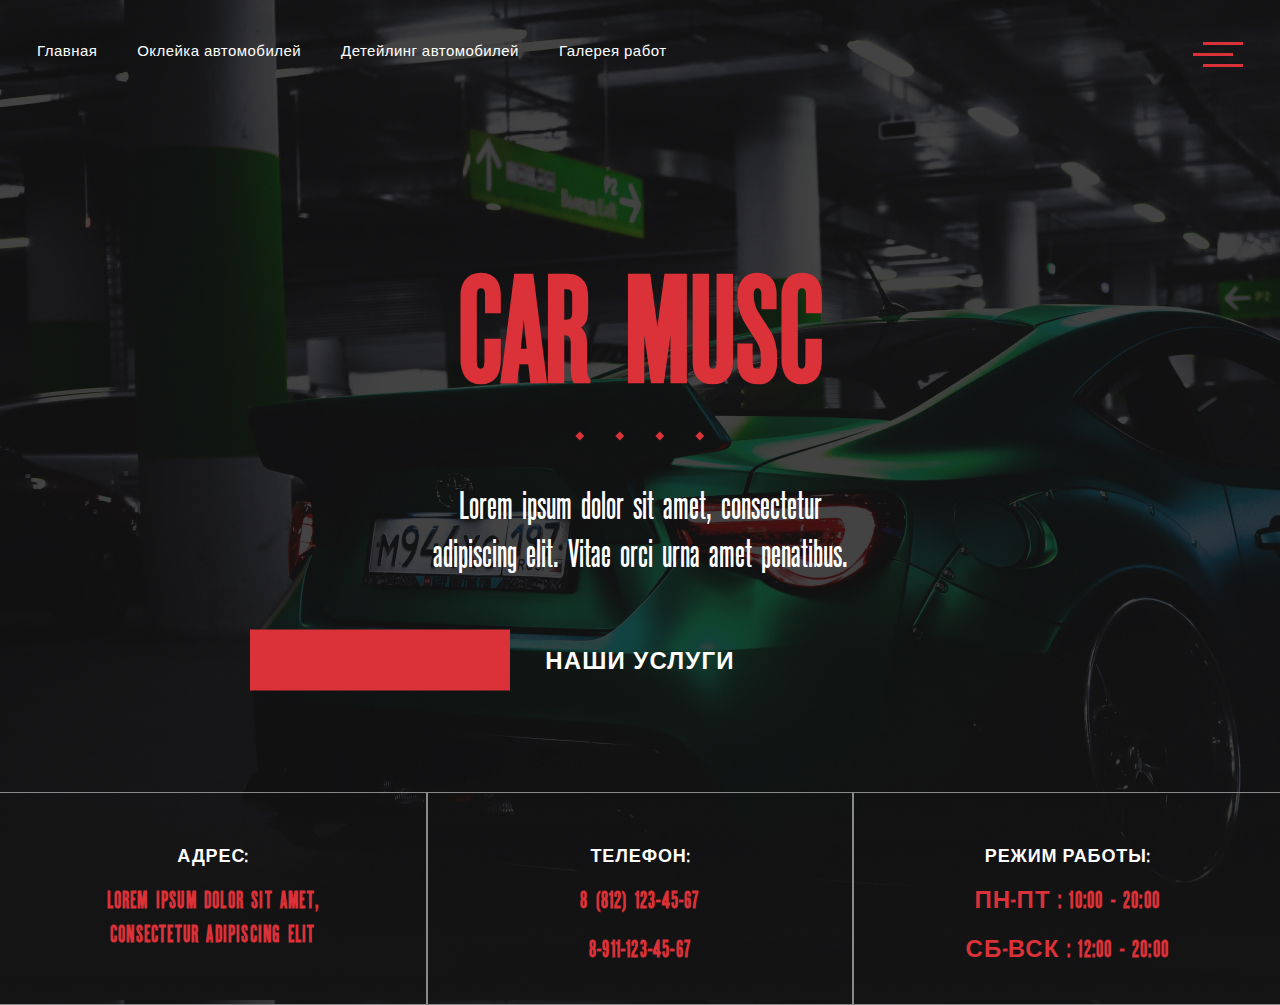
==== index.html @ 3a0b4f1d "Проблемма с кнопкой" ====
<!DOCTYPE html>
<html lang="ru">
<head>
    <meta charset="UTF-8">
    <meta http-equiv="X-UA-Compatible" content="IE=edge">
    <meta name="viewport" content="width=device-width, initial-scale=1.0">
    <title>Document</title>
    <link rel="stylesheet" href="https://cdnjs.cloudflare.com/ajax/libs/modern-normalize/1.0.0/modern-normalize.min.css" />
    <link rel="stylesheet" href="./css/styles.css">
</head>
<body>
    <header class="header">
        <div class="container header-container">
            <nav>
                <ul class="nav-list">
            
                    <li>
                        <a href="" class="link-nav">Главная</a>
            
                    </li>
            
                    <li>
                        <a href="" class="link-nav">Оклейка автомобилей</a>
                    </li>
            
                    <li>
                        <a href="" class="link-nav">Детейлинг автомобилей</a>
                    </li>
            
                    <li>
                        <a href="" class="link-nav">Галерея работ</a>
                    </li>
            
                </ul>
            
            </nav>
            
            <a href="" class="link-logo">
                <svg width="50" height="25" class="logo-svg">
                    <use href="./images/icons.svg#icon-logo">

                    </use>
                </svg>
            </a>
        </div>


        
    </header>

    <main>
        <section class="hero">
           <div class="container">
            <h1 class="title-hero">CAR MUSC</h1>
            <div class="romb-svg">
                <svg width="10" height="10">
                    <use href="./images/icons.svg#icon-romb-hero">
            
                    </use>
                </svg>
                <svg width="10" height="10">
                    <use href="./images/icons.svg#icon-romb-hero">
            
                    </use>
                </svg>
                <svg width="10" height="10">
                    <use href="./images/icons.svg#icon-romb-hero">
            
                    </use>
                </svg>
                <svg width="10" height="10">
                    <use href="./images/icons.svg#icon-romb-hero">
            
                    </use>
                </svg>
            </div>
            <p class="text-hero">Lorem ipsum dolor sit amet, consectetur adipiscing elit. Vitae orci urna amet penatibus.</p>
            
           <div class="container-hover-btn-hero">
            <div class="button-container"></div>
                <button class="button-hero button">Наши услуги</button>
            
           </div>
                
            
                
              
            
            
           </div>
        <address class="address">
            <ul class="list-address">
                <li class="item-address">
                    <h2 class="title-address">адрес:</h2>
                    <p class="text-address">Lorem ipsum dolor sit amet, <br> consectetur adipiscing elit</p>
                </li>
        
        
        
                <li class="item-address">
                    <h2 class="title-address">телефон:</h2>
                    <p class="text-address">8 (812) 123-45-67</p>
                    <p class="text-address">8-911-123-45-67</p>
                </li>
        
                <li class="item-address">
                    <h2 class="title-address">Режим работы:</h2>
                    <p class="text-address">пн-пт : 10:00 - 20:00</p>
                    <p class="text-address">сб-вск : 12:00 - 20:00</p>
                </li>
        
            </ul>
        
        
        
        </address>
        </section>
    </main>
</body>
</html>
---- css/styles.css ----
:root {
  --red-color: #db3138;
  --white-color: #fff;
}

@font-face {
  font-family: "reformagroteskmediumc";
  src: url("../reformagroteskmediumc-webfont.woff") format("woff"),
    url("../reformagroteskmediumc-webfont.woff2") format("woff2");
}

html {
  box-sizing: border-box;
}

*,
*::before,
*::after {
  box-sizing: inherit;
}

h1,
h2,
h3,
h4,
h5,
h6,
p {
  margin: 0;
}

ul,
ol {
  list-style: none;
  margin-top: 0;
  margin-bottom: 0;

  padding-left: 0;
}

img {
  display: block;
}

.list {
  list-style: none;
}

.link {
  text-decoration: none;
}

body {
  max-width: 1920px;
  font-family: "ReformaGroteskMediumC", sans-serif;
  color: var(--white-color);
}

address {
  font-style: normal;
}

/* ---------------------CONTAINER---------------- */

.container {
  max-width: 1236px;

  padding: 0 15px;
  margin: 0 auto;
}

/*----------------------- HEADER--------------------- */

.header {
  position: absolute;
  top: 42px;
  width: 100%;
}

.header-container {
  display: flex;
}

.nav-list {
  display: flex;
  gap: 40px;
}

.link-nav {
  display: block;
  text-decoration: none;
  font-family: "ReformaGroteskMediumC", sans-serif;
  font-weight: 500;
  font-size: 15px;
  line-height: 1.2;
  letter-spacing: 0.03em;

  color: var(--white-color);

  transition: color 250ms linear;
}

.link-nav:hover,
.link-nav:focus {
  color: var(--red-color);
}

.link-logo {
  color: var(--red-color);
  margin-left: auto;

  transition: color 250ms linear;
}

.link-logo:hover,
.link-logo:focus {
  color: var(--white-color);
}

.logo-svg {
  fill: currentColor;
}

/* -----------HERO---------------- */

.hero {
  max-width: 1920px;
  padding-top: 237px;
  background-image: url(../images/bg.jpg);
}

.title-hero {
  position: relative;
  bottom: 0;
  color: var(--red-color);
  text-align: center;
  font-weight: 700;
  font-size: 150px;
  line-height: 1.25;
}

.romb-svg {
  display: flex;
  justify-content: center;
  gap: 30px;
  margin-top: 6px;
}

.text-hero {
  font-weight: 500;
  width: 437px;
  font-size: 40px;
  line-height: 1.2;
  text-align: center;
  margin-left: auto;
  margin-right: auto;
  margin-top: 40px;
}

.buutton {
  position: relative;
  z-index: 3;
}

.button-hero {
  position: relative;
  display: block;
  color: var(--white-color);
  padding: 12px 35px;

  margin-top: 55px;
  margin-left: auto;
  margin-right: auto;
  border: none;

  cursor: pointer;
  font-weight: 600;
  font-size: 24px;
  line-height: 1.4;
  background-color: inherit;

  text-align: center;
  letter-spacing: 0.05em;
  text-transform: uppercase;
  z-index: 2;
}

.button-hero {
  position: relative;
  z-index: 1;
}

.button-hero::before {
  display: inline-block;
  position: absolute;
  opacity: 1;
  padding: 0;

  top: 50%;
  left: 50%;
  transform: translate(-150%, -50%);
  width: 260px;
  height: 61px;
  content: "";

  background-color: #db3138;

  transition: all 250ms linear;
}

.button-hero:hover::before {
  transform: translate(-50%, -50%);
}

.address {
  margin-top: 103px;
}

.list-address {
  display: flex;
}

.item-address {
  width: 640px;
  border: 1px solid #898989;
  padding-top: 50px;
  padding-bottom: 50px;
  max-height: 213px;
}

.item-address:first-child {
  border-left: none;
}
.item-address:last-child {
  border-right: none;
}

.title-address {
  text-align: center;
  font-weight: 600;
  font-size: 18px;
  line-height: 1.4;
  letter-spacing: 0.05em;
  text-transform: uppercase;
}

.text-address {
  text-align: center;
  margin-top: 15px;
  font-weight: 600;
  font-size: 24px;
  line-height: 1.4;

  letter-spacing: 0.05em;
  text-transform: uppercase;
  color: var(--red-color);
}
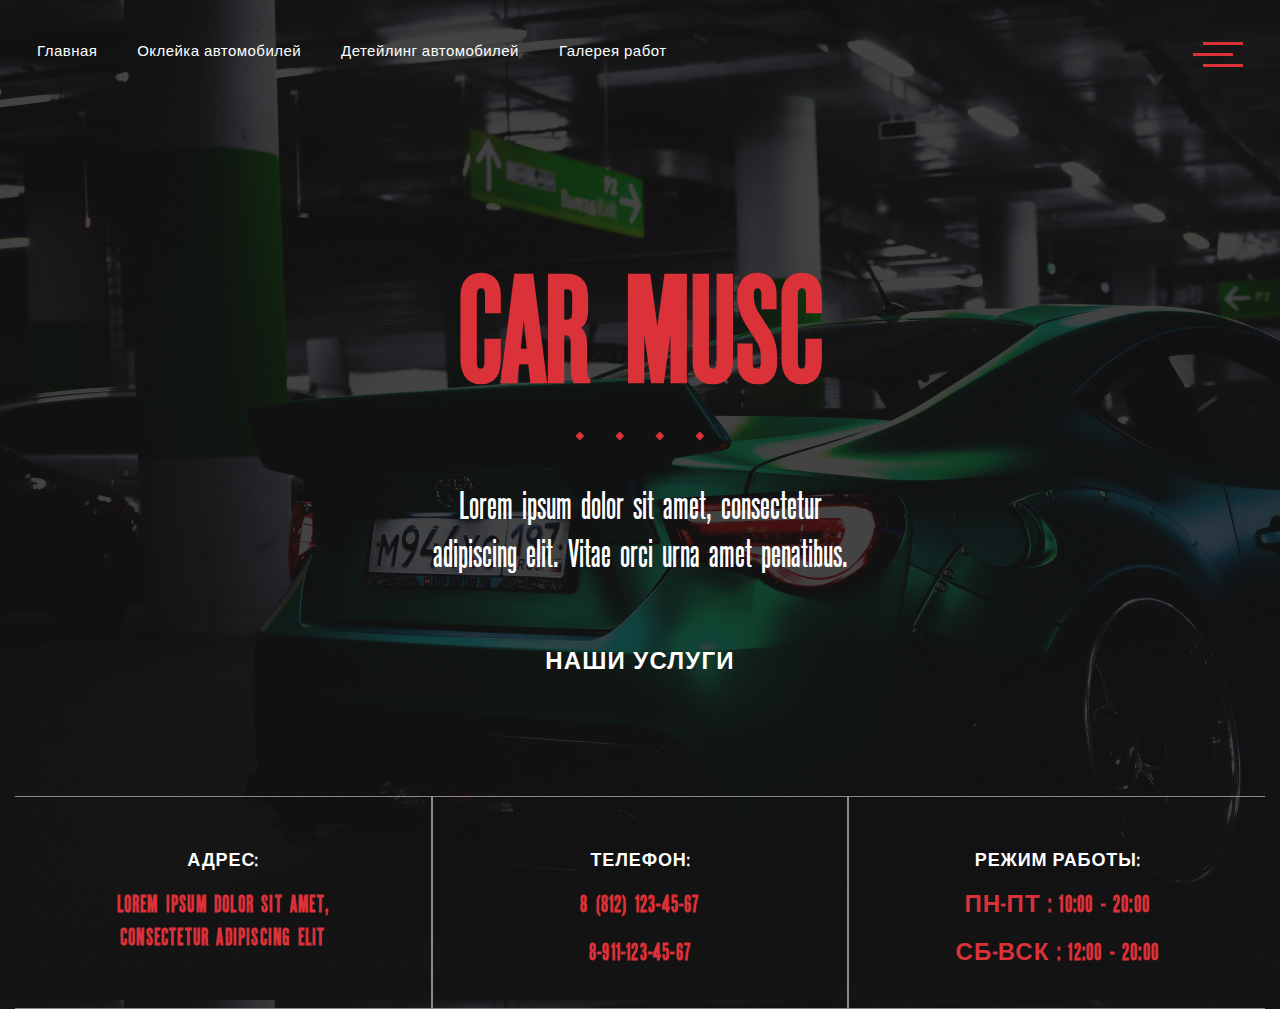
==== commit 9f90b468: "Хедер+Герой" ====
--- a/index.html
+++ b/index.html
@@ -49,7 +49,7 @@
     </header>
 
     <main>
-        <section class="hero">
+        <section class="hero container">
            <div class="container">
             <h1 class="title-hero">CAR MUSC</h1>
             <div class="romb-svg">
@@ -77,8 +77,12 @@
             <p class="text-hero">Lorem ipsum dolor sit amet, consectetur adipiscing elit. Vitae orci urna amet penatibus.</p>
             
            <div class="container-hover-btn-hero">
+
+            <button class="button-hero button">Наши услуги</button>
+            
             <div class="button-container"></div>
-                <button class="button-hero button">Наши услуги</button>
+
+            
             
            </div>
                 
--- a/css/styles.css
+++ b/css/styles.css
@@ -127,6 +127,7 @@
   max-width: 1920px;
   padding-top: 237px;
   background-image: url(../images/bg.jpg);
+  margin: 0 auto;
 }
 
 .title-hero {
@@ -187,18 +188,35 @@
 
 .button-hero {
   position: relative;
-  z-index: 1;
-}
-
-.button-hero::before {
+}
+
+.container-hover-btn-hero:hover .button-container {
+  transform: translate(-50%, -50%);
+  /* opacity: 1;
+  pointer-events: all;
+  visibility: visible; */
+}
+
+.container-hover-btn-hero {
+  position: relative;
+  width: 260px;
+  height: 61px;
+  margin-left: auto;
+  margin-right: auto;
+}
+
+.container-hover-btn-hero .button-container {
   display: inline-block;
   position: absolute;
-  opacity: 1;
-  padding: 0;
+
+  opacity: 0;
+  pointer-events: none;
+  visibility: hidden;
 
   top: 50%;
   left: 50%;
   transform: translate(-150%, -50%);
+
   width: 260px;
   height: 61px;
   content: "";
@@ -208,8 +226,11 @@
   transition: all 250ms linear;
 }
 
-.button-hero:hover::before {
+.button-hero:hover + .button-container {
   transform: translate(-50%, -50%);
+  opacity: 1;
+  pointer-events: all;
+  visibility: visible;
 }
 
 .address {
@@ -255,3 +276,13 @@
   text-transform: uppercase;
   color: var(--red-color);
 }
+
+/* @keyframes changeBgBtn {
+  0% {
+    background-color: inherit;
+  }
+
+  100% {
+    background-color: var(--red-color);
+  }
+} */
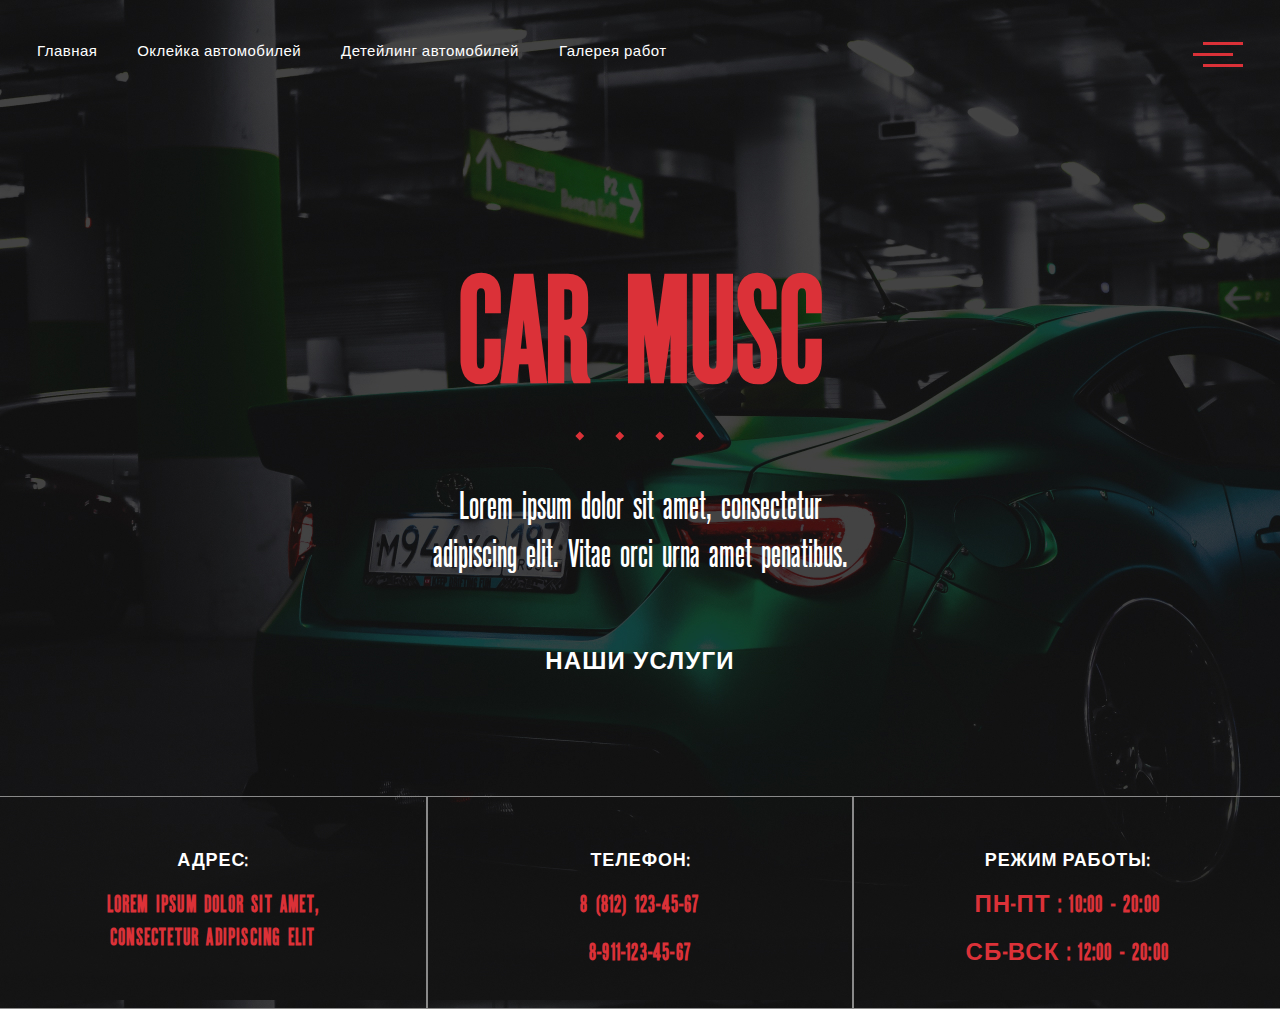
==== commit 62ee7d5e: "c" ====
--- a/index.html
+++ b/index.html
@@ -49,7 +49,7 @@
     </header>
 
     <main>
-        <section class="hero container">
+        <section class="hero">
            <div class="container">
             <h1 class="title-hero">CAR MUSC</h1>
             <div class="romb-svg">
@@ -79,7 +79,7 @@
            <div class="container-hover-btn-hero">
 
             <button class="button-hero button">Наши услуги</button>
-            
+
             <div class="button-container"></div>
 
             
--- a/css/styles.css
+++ b/css/styles.css
@@ -52,6 +52,7 @@
 
 body {
   max-width: 1920px;
+  padding: 0;
   font-family: "ReformaGroteskMediumC", sans-serif;
   color: var(--white-color);
 }
@@ -127,7 +128,6 @@
   max-width: 1920px;
   padding-top: 237px;
   background-image: url(../images/bg.jpg);
-  margin: 0 auto;
 }
 
 .title-hero {
@@ -169,7 +169,6 @@
   color: var(--white-color);
   padding: 12px 35px;
 
-  margin-top: 55px;
   margin-left: auto;
   margin-right: auto;
   border: none;
@@ -192,27 +191,22 @@
 
 .container-hover-btn-hero:hover .button-container {
   transform: translate(-50%, -50%);
-  /* opacity: 1;
-  pointer-events: all;
-  visibility: visible; */
 }
 
 .container-hover-btn-hero {
   position: relative;
+  overflow: hidden;
   width: 260px;
   height: 61px;
   margin-left: auto;
   margin-right: auto;
+  margin-top: 55px;
 }
 
 .container-hover-btn-hero .button-container {
   display: inline-block;
   position: absolute;
 
-  opacity: 0;
-  pointer-events: none;
-  visibility: hidden;
-
   top: 50%;
   left: 50%;
   transform: translate(-150%, -50%);
@@ -224,13 +218,6 @@
   background-color: #db3138;
 
   transition: all 250ms linear;
-}
-
-.button-hero:hover + .button-container {
-  transform: translate(-50%, -50%);
-  opacity: 1;
-  pointer-events: all;
-  visibility: visible;
 }
 
 .address {
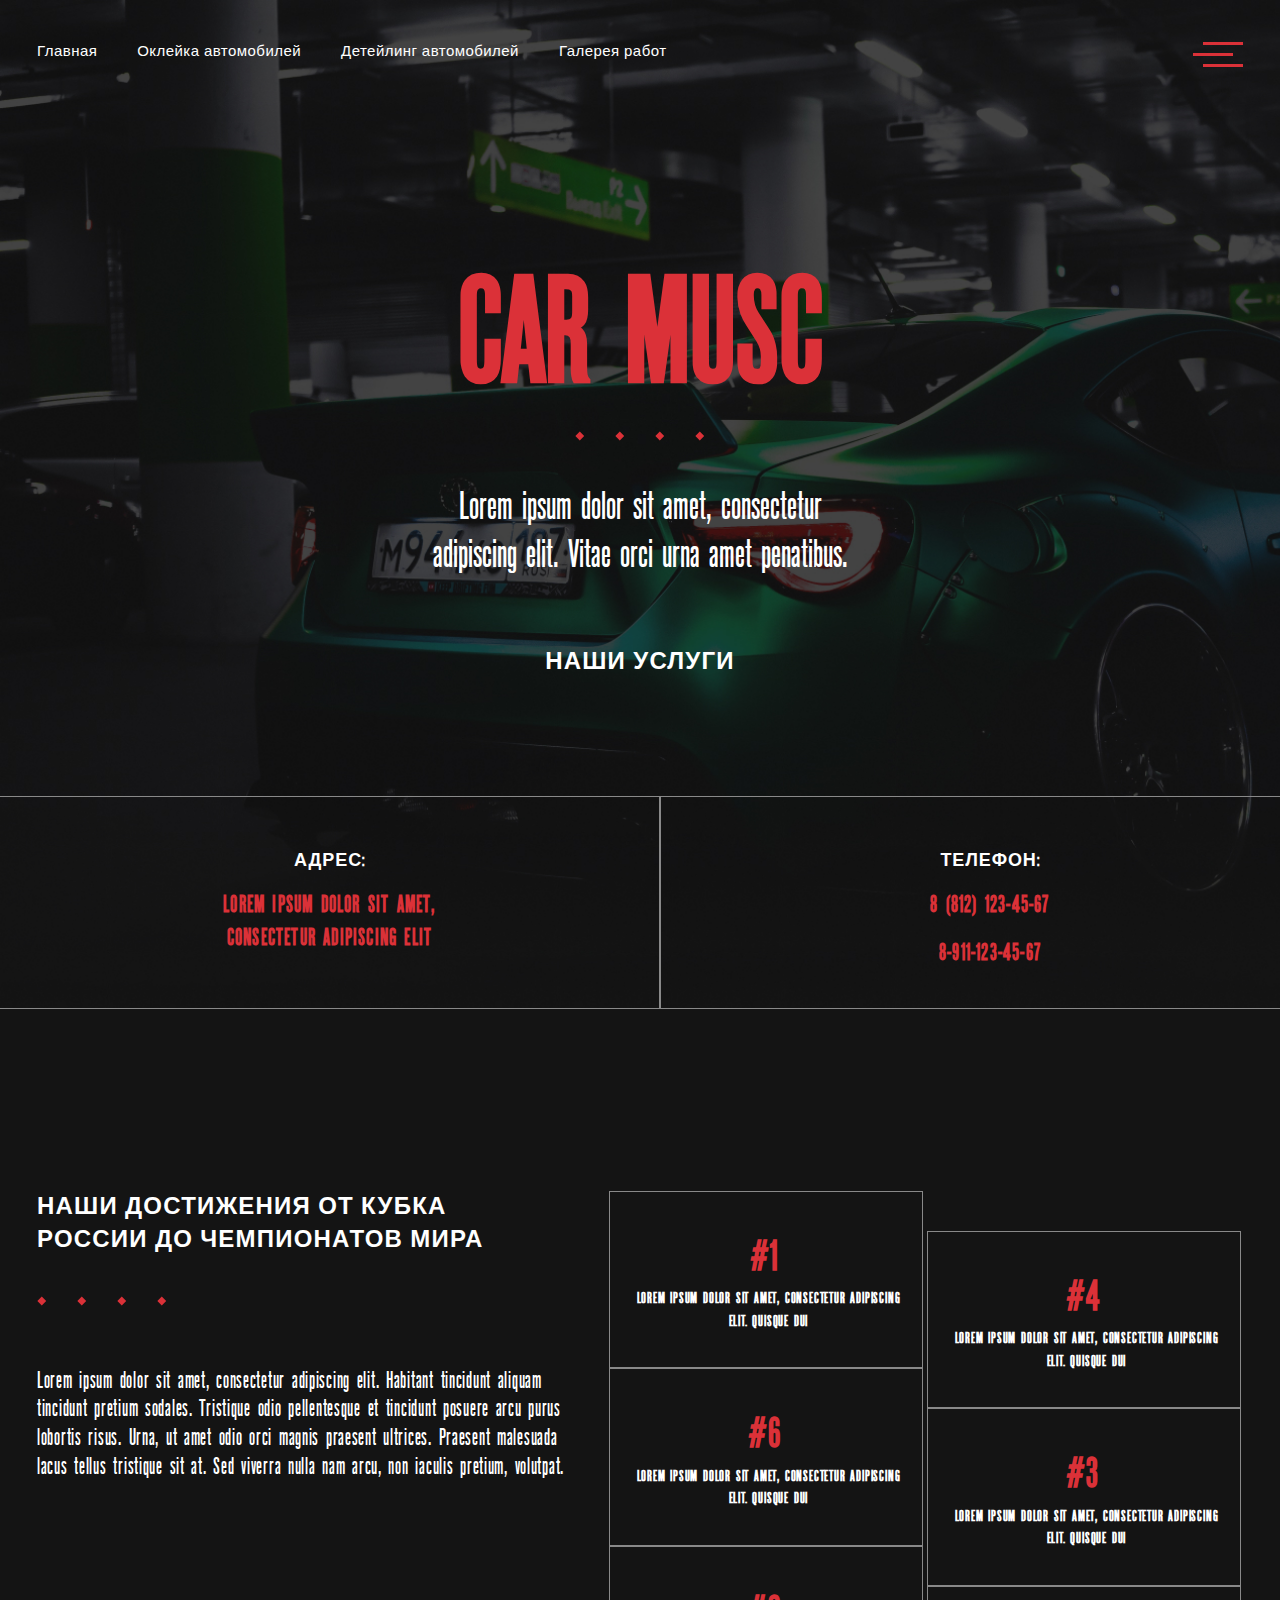
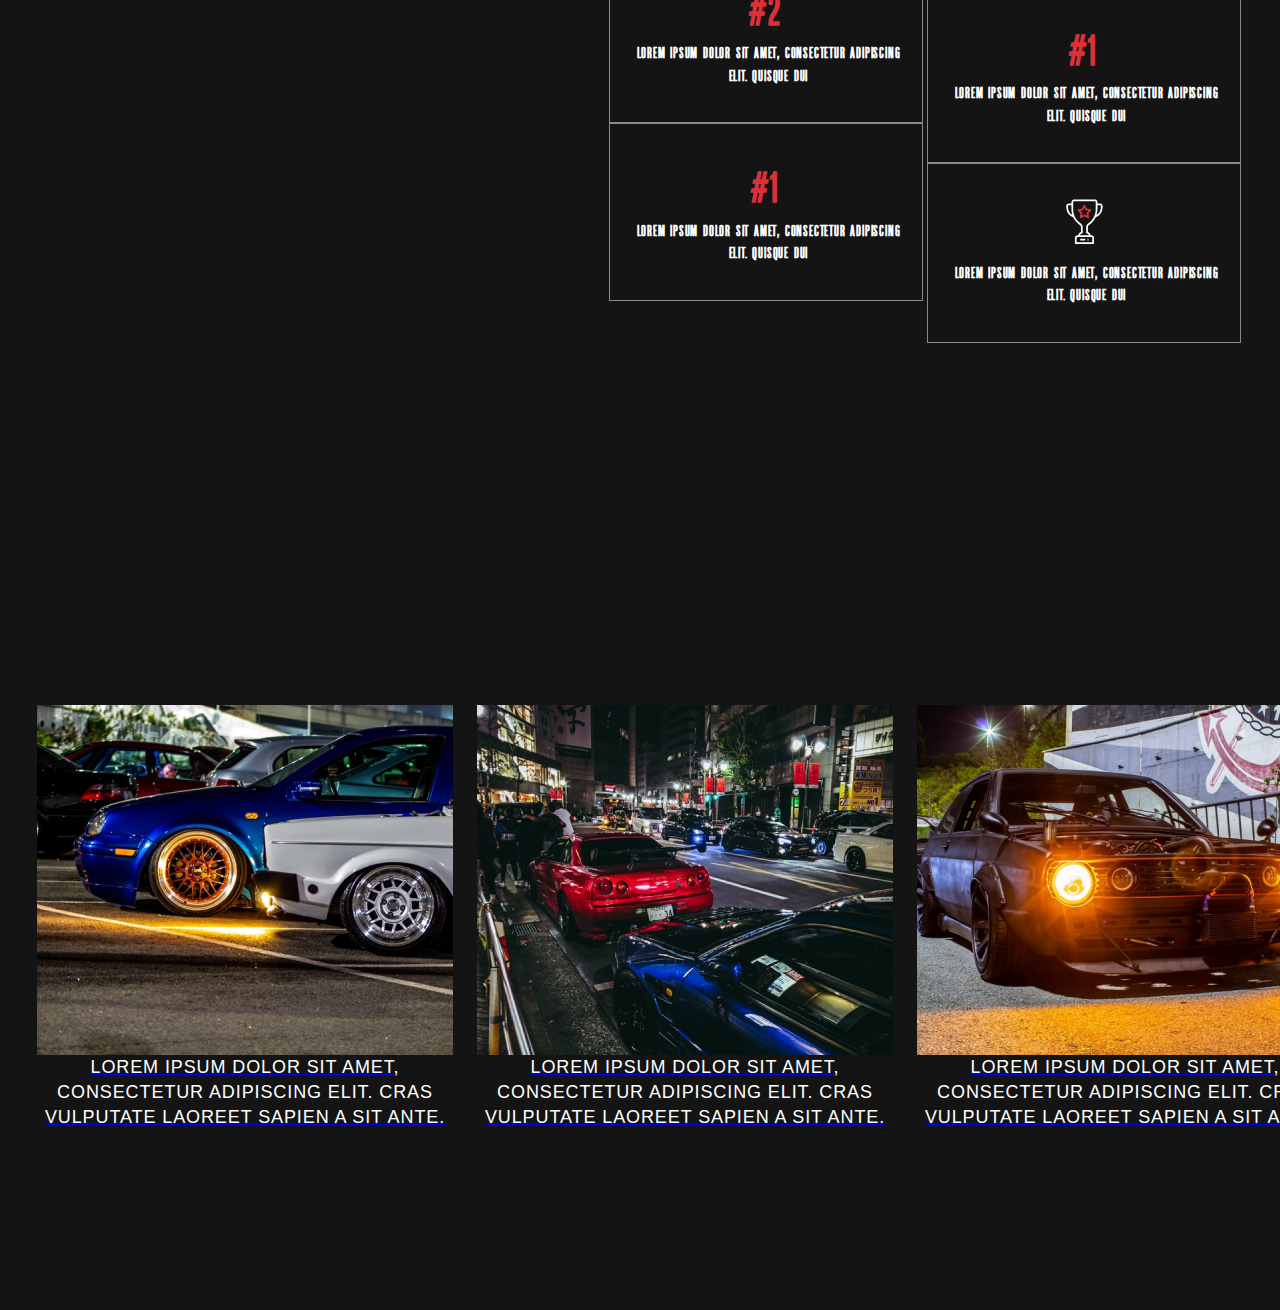
==== commit b9151a85: "Пару секций +" ====
--- a/index.html
+++ b/index.html
@@ -119,6 +119,125 @@
         
         </address>
         </section>
+
+        <section class="section-feuchers">
+            <div class="container container-feuchers">
+                <div class="feuchers-left">
+                    <h2 class="title-feuchers">наши достижения от кубка <br> россии до чемпионатов мира</h2>
+                    
+                    <div class="romb-svg romb-feuchers">
+                        <svg width="10" height="10">
+                            <use href="./images/icons.svg#icon-romb-hero">
+                    
+                            </use>
+                        </svg>
+                        <svg width="10" height="10">
+                            <use href="./images/icons.svg#icon-romb-hero">
+                    
+                            </use>
+                        </svg>
+                        <svg width="10" height="10">
+                            <use href="./images/icons.svg#icon-romb-hero">
+                    
+                            </use>
+                        </svg>
+                        <svg width="10" height="10">
+                            <use href="./images/icons.svg#icon-romb-hero">
+                    
+                            </use>
+                        </svg>
+                    </div>
+
+                    <p class="text-feuchers">Lorem ipsum dolor sit amet, consectetur adipiscing elit. Habitant tincidunt aliquam tincidunt
+                        pretium sodales. Tristique
+                        odio pellentesque et tincidunt posuere arcu purus lobortis risus. Urna, ut amet odio orci magnis praesent ultrices.
+                        Praesent malesuada lacus tellus tristique sit at. Sed viverra nulla nam arcu, non iaculis pretium, volutpat.</p>
+                </div>
+
+                <div class="container-table">
+                    <table class="table-left-prymary">
+                        <tr class="table-left">
+                            <th class="title-table ">#1</th>
+                            <td class="text-table">Lorem ipsum dolor sit amet, consectetur adipiscing elit. Quisque dui</td>
+                        </tr>
+                        <tr class="table-left">
+                            <th class="title-table ">#6</th>
+                            <td class="text-table">Lorem ipsum dolor sit amet, consectetur adipiscing elit. Quisque dui</td>
+                        </tr>
+                        <tr class="table-left">
+                            <th class="title-table ">#2</th>
+                            <td class="text-table">Lorem ipsum dolor sit amet, consectetur adipiscing elit. Quisque dui</td>
+                        </tr>
+                        <tr class="table-left">
+                            <th class="title-table ">#1</th>
+                            <td class="text-table">Lorem ipsum dolor sit amet, consectetur adipiscing elit. Quisque dui</td>
+                        </tr>
+                    </table>
+                    
+                    <table class="table-right-prymary">
+                        <tr class="table-left">
+                            <th class="title-table ">#4</th>
+                            <td class="text-table">Lorem ipsum dolor sit amet, consectetur adipiscing elit. Quisque dui</td>
+                        </tr>
+                        <tr class="table-left">
+                            <th class="title-table ">#3</th>
+                            <td class="text-table">Lorem ipsum dolor sit amet, consectetur adipiscing elit. Quisque dui</td>
+                        </tr>
+                        <tr class="table-left">
+                            <th class="title-table ">#1</th>
+                            <td class="text-table">Lorem ipsum dolor sit amet, consectetur adipiscing elit. Quisque dui</td>
+                        </tr>
+                        <tr class="table-left">
+                            <th class="title-table ">
+                                <svg width="37" height="45">
+                                    <use href="./images/icons.svg#icon-kubok">
+                    
+                                    </use>
+                                </svg>
+                            </th>
+                            <td class="text-table">Lorem ipsum dolor sit amet, consectetur adipiscing elit. Quisque dui</td>
+                        </tr>
+                    </table>
+                </div>
+
+
+            </div>
+        </section>
+
+        <section class="section-card">
+            <div class="container container-card">
+                <h1 hidden>Card</h1>
+                
+                <ul class="list-card">
+                    <li>
+                        <a href="#">
+                            <div class="container-card-second">
+                                <img src="./images/auto-card-1.jpg" alt="">
+                                <p class="text-card">Lorem ipsum dolor sit amet, consectetur adipiscing elit. Cras vulputate laoreet sapien a sit ante.</p>
+                            </div>
+                        </a>
+                    </li>
+                
+                    <li>
+                        <a href="#">
+                            <div class="container-card">
+                                <img src="./images/auto-card-2.jpg" alt="">
+                                <p class="text-card">Lorem ipsum dolor sit amet, consectetur adipiscing elit. Cras vulputate laoreet sapien a sit ante.</p>
+                            </div>
+                        </a>
+                    </li>
+                
+                    <li>
+                        <a href="#">
+                            <div class="container-card">
+                                <img src="./images/auto-card-3.jpg" alt="">
+                                <p class="text-card">Lorem ipsum dolor sit amet, consectetur adipiscing elit. Cras vulputate laoreet sapien a sit ante.</p>
+                            </div>
+                        </a>
+                    </li>
+                </ul>
+            </div>
+        </section>
     </main>
 </body>
 </html>--- a/css/styles.css
+++ b/css/styles.css
@@ -51,7 +51,6 @@
 }
 
 body {
-  max-width: 1920px;
   padding: 0;
   font-family: "ReformaGroteskMediumC", sans-serif;
   color: var(--white-color);
@@ -125,9 +124,13 @@
 /* -----------HERO---------------- */
 
 .hero {
-  max-width: 1920px;
+  max-width: 1980px;
   padding-top: 237px;
+  margin-left: auto;
+  margin-right: auto;
   background-image: url(../images/bg.jpg);
+  background-repeat: no-repeat;
+  background-size: cover;
 }
 
 .title-hero {
@@ -229,7 +232,7 @@
 }
 
 .item-address {
-  width: 640px;
+  min-width: 660px;
   border: 1px solid #898989;
   padding-top: 50px;
   padding-bottom: 50px;
@@ -264,12 +267,105 @@
   color: var(--red-color);
 }
 
-/* @keyframes changeBgBtn {
-  0% {
-    background-color: inherit;
-  }
-
-  100% {
-    background-color: var(--red-color);
-  }
-} */
+/* ----------FEAUCHERS--------------- */
+
+.container-feuchers {
+  display: flex;
+  gap: 24px;
+  justify-content: baseline;
+}
+
+.title-feuchers {
+  font-style: normal;
+
+  line-height: 1.4;
+
+  letter-spacing: 0.05em;
+  text-transform: uppercase;
+}
+
+.romb-feuchers {
+  margin-top: 40px;
+  margin-bottom: 60px;
+  justify-content: flex-start;
+}
+
+.text-feuchers {
+  font-weight: 500;
+  font-size: 24px;
+  line-height: 1.2;
+  letter-spacing: 0.03em;
+}
+
+.container-table {
+  display: flex;
+}
+
+.section-feuchers {
+  background-color: #141414;
+  padding-top: 180px;
+  padding-bottom: 180px;
+}
+
+.table-left {
+  border: 1px solid #898989;
+  display: flex;
+  flex-direction: column;
+  width: 314px;
+
+  padding-top: 34px;
+  padding-bottom: 34px;
+  padding-left: 20px;
+  padding-right: 20px;
+}
+
+.title-table {
+  font-weight: 600;
+  font-size: 42px;
+  line-height: 1.4;
+  text-align: center;
+  letter-spacing: 0.05em;
+  text-transform: uppercase;
+  color: var(--red-color);
+}
+
+/* Пришлось добится ширины таблицы при помощи размера таекста,так как шрифт можно скачать только в одной ширине,остальные платные */
+
+.text-table {
+  width: 277px;
+  text-align: center;
+  font-weight: 600;
+  font-size: 16px;
+  line-height: 1.4;
+  letter-spacing: 0.05em;
+  text-transform: uppercase;
+}
+
+.table-right-prymary {
+  margin-top: 40px;
+}
+
+/* ------------CARD-------------- */
+
+.section-card {
+  background-color: #141414;
+  padding: 180px 0;
+}
+
+.list-card {
+  display: flex;
+  gap: 24px;
+}
+
+.text-card {
+  font-family: "ReformaGroteskDemiC", sans-serif;
+  font-style: normal;
+  width: 100%;
+  height: 100%;
+  font-size: 18px;
+  line-height: 1.4;
+  text-align: center;
+  letter-spacing: 0.05em;
+  text-transform: uppercase;
+  color: var(--white-color);
+}
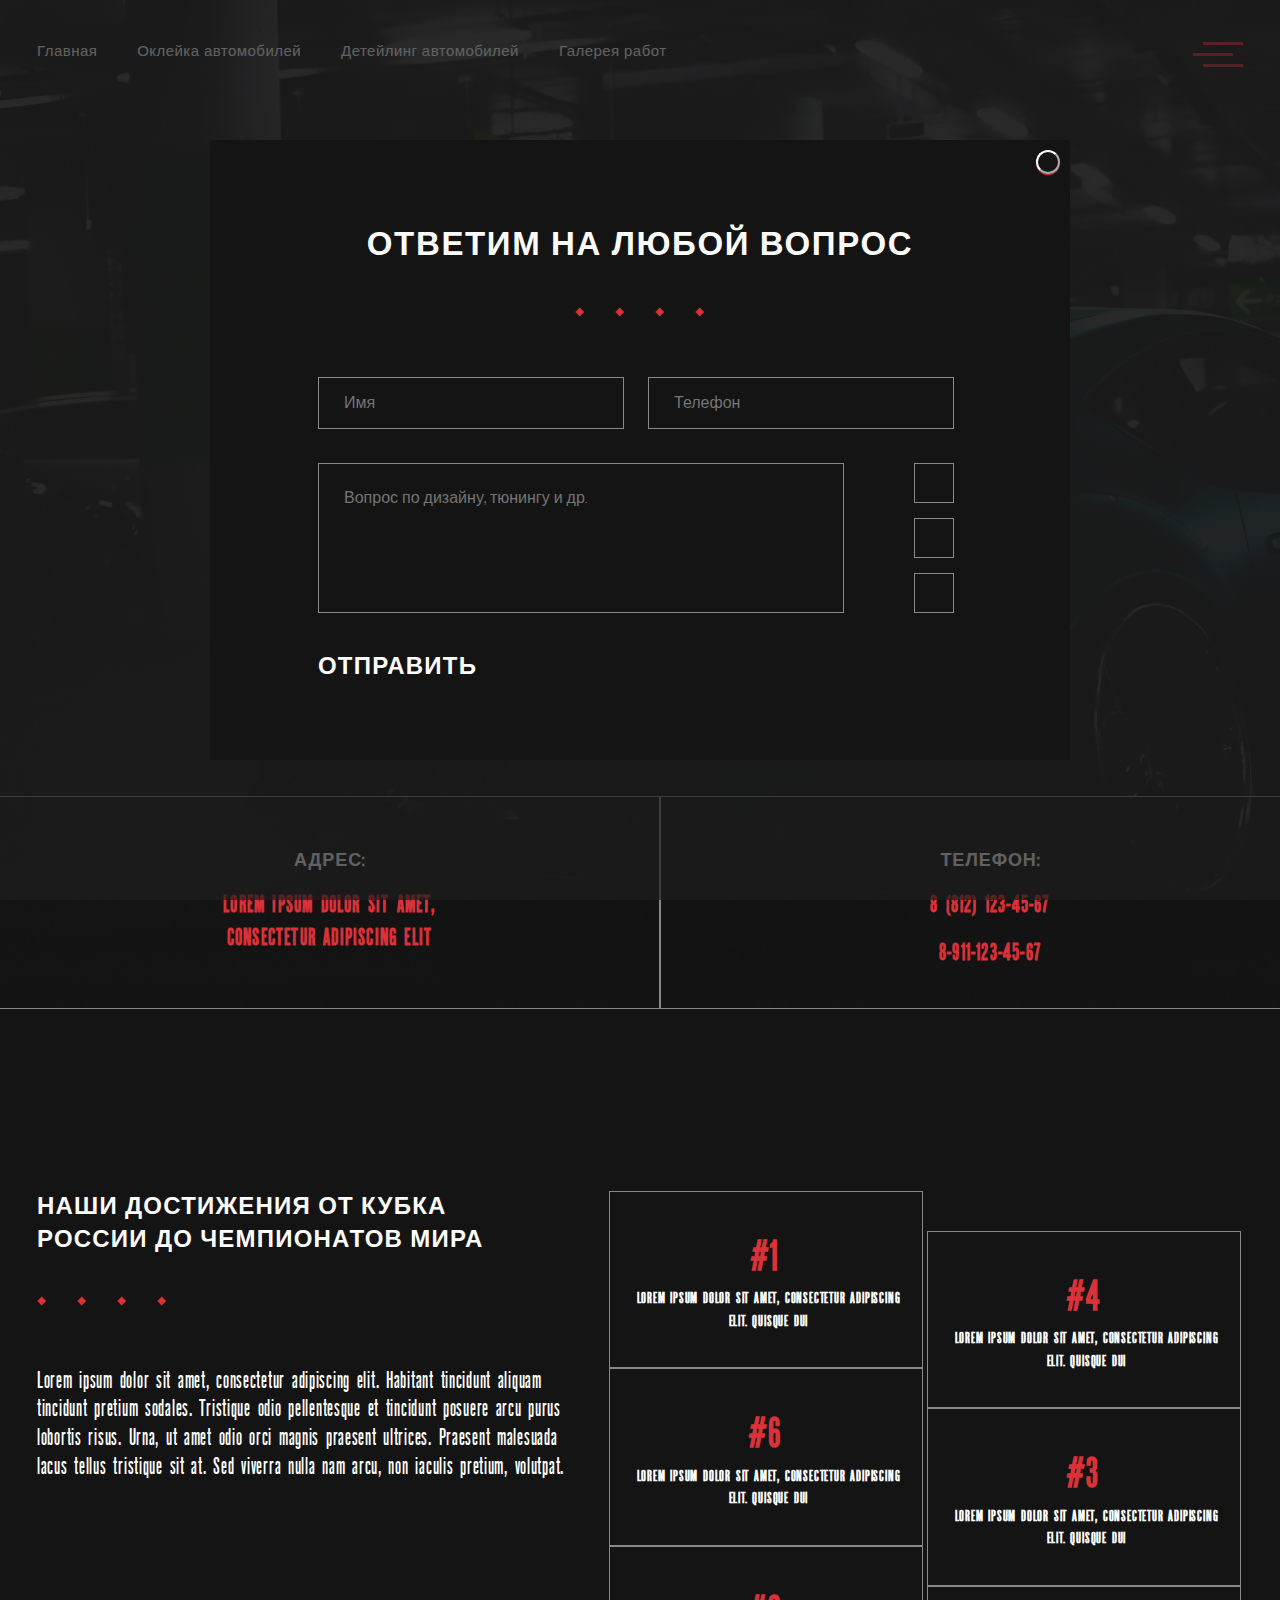
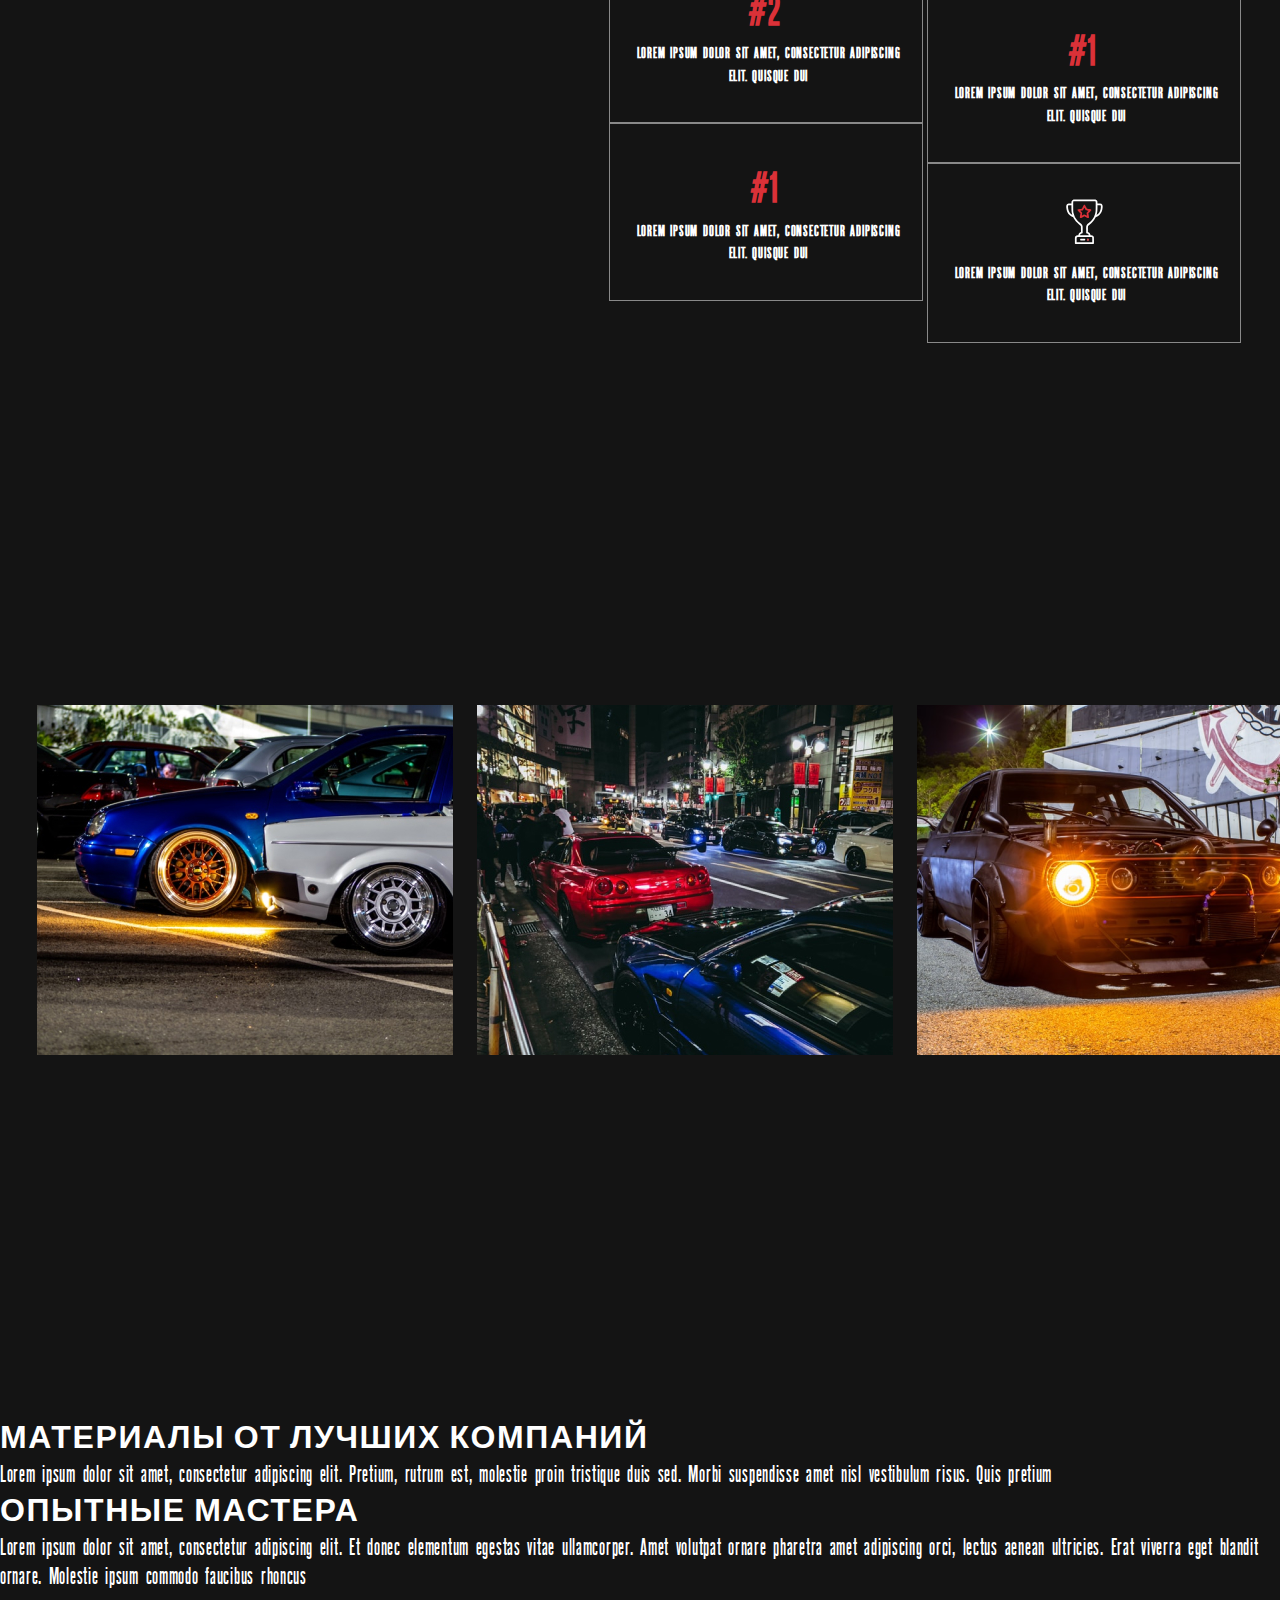
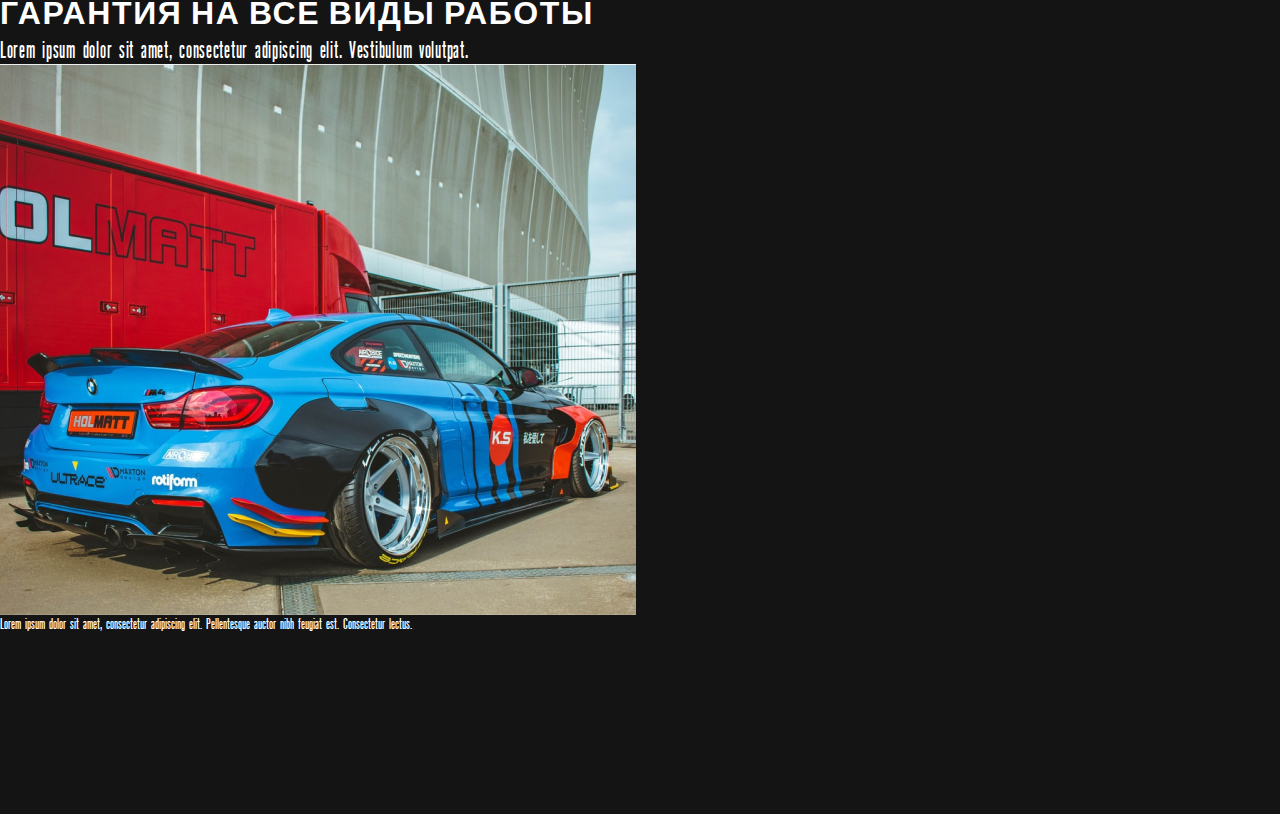
==== commit e28a5273: "сч" ====
--- a/index.html
+++ b/index.html
@@ -120,7 +120,7 @@
         </address>
         </section>
 
-        <section class="section-feuchers">
+        <section class="section">
             <div class="container container-feuchers">
                 <div class="feuchers-left">
                     <h2 class="title-feuchers">наши достижения от кубка <br> россии до чемпионатов мира</h2>
@@ -154,7 +154,7 @@
                         Praesent malesuada lacus tellus tristique sit at. Sed viverra nulla nam arcu, non iaculis pretium, volutpat.</p>
                 </div>
 
-                <div class="container-table">
+                <div class="container-table ">
                     <table class="table-left-prymary">
                         <tr class="table-left">
                             <th class="title-table ">#1</th>
@@ -204,14 +204,14 @@
             </div>
         </section>
 
-        <section class="section-card">
+        <section class="section-card section">
             <div class="container container-card">
                 <h1 hidden>Card</h1>
                 
                 <ul class="list-card">
                     <li>
-                        <a href="#">
-                            <div class="container-card-second">
+                        <a href="#" class="link-card">
+                            <div class="owerlay-container">
                                 <img src="./images/auto-card-1.jpg" alt="">
                                 <p class="text-card">Lorem ipsum dolor sit amet, consectetur adipiscing elit. Cras vulputate laoreet sapien a sit ante.</p>
                             </div>
@@ -219,8 +219,8 @@
                     </li>
                 
                     <li>
-                        <a href="#">
-                            <div class="container-card">
+                        <a href="#" class="link-card">
+                            <div class="owerlay-container">
                                 <img src="./images/auto-card-2.jpg" alt="">
                                 <p class="text-card">Lorem ipsum dolor sit amet, consectetur adipiscing elit. Cras vulputate laoreet sapien a sit ante.</p>
                             </div>
@@ -228,8 +228,8 @@
                     </li>
                 
                     <li>
-                        <a href="#">
-                            <div class="container-card">
+                        <a href="#" class="link-card">
+                            <div class="owerlay-container">
                                 <img src="./images/auto-card-3.jpg" alt="">
                                 <p class="text-card">Lorem ipsum dolor sit amet, consectetur adipiscing elit. Cras vulputate laoreet sapien a sit ante.</p>
                             </div>
@@ -238,6 +238,113 @@
                 </ul>
             </div>
         </section>
+
+        <section class="section">
+           <ul class="offering-list">
+            <li>
+                <h2 class="offering-title">материалы от лучших компаний</h2>
+                <p class="offering-text">Lorem ipsum dolor sit amet, consectetur adipiscing elit. Pretium, rutrum est, molestie proin tristique duis sed.
+                    Morbi
+                    suspendisse amet nisl vestibulum risus. Quis pretium</p>
+            </li>
+
+            <li>
+                <h2 class="offering-title">Опытные мастера</h2>
+                <p class="offering-text">Lorem ipsum dolor sit amet, consectetur adipiscing elit. Et donec elementum egestas vitae ullamcorper. Amet volutpat
+                ornare pharetra amet adipiscing orci, lectus aenean ultricies. Erat viverra eget blandit ornare. Molestie ipsum commodo
+                faucibus rhoncus</p>
+            </li>
+
+            <li>
+                <h2 class="offering-title">Гарантия на все виды работы</h2>
+                <p class="offering-text">Lorem ipsum dolor sit amet, consectetur adipiscing elit. Vestibulum volutpat.</p>
+            </li>
+           </ul>
+
+           <ul>
+            <li>
+                <img src="./images/car-offering.jpg" alt="car-photo">
+                <p>Lorem ipsum dolor sit amet, consectetur adipiscing elit. Pellentesque auctor nibh feugiat est. Consectetur lectus.</p>
+            </li>
+           </ul>
+        </section>
     </main>
+
+    <div class="backdrop">
+        <div class="modal">
+            <button type="button" class="button-close-modal">
+
+            </button>
+
+            <h2 class="title-modal">ответим на любой вопрос</h2>
+
+            <div class="romb-svg romb-modal">
+                <svg width="10" height="10">
+                    <use href="./images/icons.svg#icon-romb-hero">
+            
+                    </use>
+                </svg>
+                <svg width="10" height="10">
+                    <use href="./images/icons.svg#icon-romb-hero">
+            
+                    </use>
+                </svg>
+                <svg width="10" height="10">
+                    <use href="./images/icons.svg#icon-romb-hero">
+            
+                    </use>
+                </svg>
+                <svg width="10" height="10">
+                    <use href="./images/icons.svg#icon-romb-hero">
+            
+                    </use>
+                </svg>
+            </div>
+         
+            <!-- ------------------------ФОРМА------------------- -->
+
+            <form class="list-form">
+                
+                <div class="container-input">
+                    <input type="text" autocomplete="on" name="user-name" placeholder="Имя" class="user-name-input">
+                    
+                    <input type="tel" autocomplete="on" name="user-tel" placeholder="Телефон" class="user-name-input">
+                </div>
+
+                
+                <div class="container-texteria">
+                    <textarea name="user-comment" placeholder="Вопрос по дизайну, тюнингу и др." class="comment-input"></textarea>
+                    
+                    <ul class="list-icons-social-form">
+                        <li>
+                            <div class="icons-social-media-form">
+                    
+                            </div>
+                        </li>
+                        <li>
+                            <div class="icons-social-media-form">
+                    
+                            </div>
+                        </li>
+                        <li>
+                            <div class="icons-social-media-form">
+                    
+                            </div>
+                        </li>
+                    </ul>
+                </div>
+
+                <div class="btn-form-bg-container">
+                    
+                    <button type="submit" class="btn-form-send">отправить</button>
+
+                    <div class="btn-form-bg"></div>
+                    
+                </div>
+                
+                
+            </form>
+        </div>
+    </div>
 </body>
 </html>--- a/css/styles.css
+++ b/css/styles.css
@@ -161,11 +161,6 @@
   margin-top: 40px;
 }
 
-.buutton {
-  position: relative;
-  z-index: 3;
-}
-
 .button-hero {
   position: relative;
   display: block;
@@ -185,7 +180,7 @@
   text-align: center;
   letter-spacing: 0.05em;
   text-transform: uppercase;
-  z-index: 2;
+  z-index: 3;
 }
 
 .button-hero {
@@ -301,10 +296,14 @@
   display: flex;
 }
 
-.section-feuchers {
+.section {
   background-color: #141414;
   padding-top: 180px;
   padding-bottom: 180px;
+}
+
+.section-features {
+  padding-bottom: 0;
 }
 
 .table-left {
@@ -357,15 +356,235 @@
   gap: 24px;
 }
 
+.owerlay-container {
+  overflow: hidden;
+  position: relative;
+}
+
 .text-card {
+  position: absolute;
   font-family: "ReformaGroteskDemiC", sans-serif;
   font-style: normal;
+
+  font-size: 14px;
+  line-height: 1.4;
+  text-align: center;
+  letter-spacing: 0.05em;
+  text-transform: uppercase;
+
+  color: var(--white-color);
+  background-color: var(--red-color);
+
+  top: 50%;
+  left: 50%;
+  text-align: center;
+  width: 366px;
+  height: 100%;
+  padding-top: 30px;
+  padding-left: 40px;
+  padding-right: 40px;
+
+  transform: translate(-50%, 70%);
+  transition: all 300ms linear;
+  opacity: 0;
+  visibility: hidden;
+}
+
+.link-card:hover .text-card {
+  transform: translate(-50%, -50%);
+  opacity: 1;
+  visibility: visible;
+}
+
+/* ---------------FEATURES-------------------- */
+
+.offering-title {
+  font-weight: 600;
+  font-size: 32px;
+  line-height: 1.4;
+  letter-spacing: 0.05em;
+  text-transform: uppercase;
+}
+
+.offering-text {
+  font-weight: 500;
+  font-size: 24px;
+  line-height: 1.2;
+  letter-spacing: 0.03em;
+}
+
+/* ----------------МОДАЛЬНОЕ ОКНО------------------- */
+
+.backdrop {
+  position: fixed;
+  z-index: 5;
   width: 100%;
   height: 100%;
-  font-size: 18px;
-  line-height: 1.4;
-  text-align: center;
-  letter-spacing: 0.05em;
-  text-transform: uppercase;
-  color: var(--white-color);
-}
+  /* visibility: hidden; */
+  top: 0;
+  left: 0;
+  background-color: rgba(30, 30, 30, 0.7);
+}
+
+.modal {
+  position: absolute;
+  top: 50%;
+  left: 50%;
+  transform: translate(-50%, -50%);
+  width: 860px;
+  height: 620px;
+  padding: 81px 108px;
+  background-color: #141414;
+  border-radius: 4px;
+}
+
+.title-modal {
+  font-weight: 600;
+  font-size: 33px;
+  line-height: 1.4;
+  text-align: center;
+  letter-spacing: 0.05em;
+  text-transform: uppercase;
+  margin-bottom: 40px;
+}
+
+.button-close-modal {
+  position: absolute;
+  right: 10px;
+  top: 10px;
+  width: 24px;
+  height: 24px;
+  background-color: transparent;
+  border-color: #fff;
+  border-radius: 50%;
+  box-shadow: 0px 1px 1px 0px;
+  z-index: 2;
+  color: var(--red-color);
+  cursor: pointer;
+}
+
+.svg-close-modal {
+  fill: currentColor;
+}
+
+.button-close-modal:hover,
+.button-close-modal:focus {
+  background-color: var(--red-color);
+  color: var(--white-color);
+}
+
+.romb-modal {
+  margin-bottom: 60px;
+}
+
+/* -------------ФОРМА------------- */
+
+.list-form {
+  display: flex;
+  flex-direction: column;
+}
+
+.container-input {
+  display: flex;
+  gap: 24px;
+  margin-bottom: 34px;
+}
+
+.user-name-input {
+  font-family: sans-serif;
+  min-width: 306px;
+  height: 47px;
+  padding: 25px;
+  outline: none;
+  border: none;
+  background-color: transparent;
+  border: 1px solid #898989;
+  color: var(--white-color);
+}
+
+.user-name-input:focus::placeholder,
+.comment-input:focus::placeholder {
+  color: var(--white-color);
+}
+
+.user-name-input:focus,
+.comment-input:focus {
+  border-color: var(--red-color);
+}
+
+.container-texteria {
+  display: flex;
+  gap: 70px;
+}
+
+.list-icons-social-form {
+  display: flex;
+  flex-direction: column;
+  gap: 15px;
+}
+
+.comment-input {
+  resize: none;
+  width: 526px;
+  height: 150px;
+  padding: 25px;
+  outline: none;
+  border: none;
+  background-color: transparent;
+  border: 1px solid #898989;
+  color: var(--white-color);
+
+  margin-bottom: 24px;
+}
+
+.btn-form-bg-container {
+  position: relative;
+  overflow: hidden;
+  display: inline-block;
+  width: 194px;
+  height: 58px;
+}
+
+.btn-form-send {
+  position: relative;
+  z-index: 5;
+  display: block;
+  color: var(--white-color);
+  padding: 12px 35px;
+  padding-left: 0;
+
+  border: none;
+  margin-right: auto;
+  cursor: pointer;
+  font-weight: 600;
+  font-size: 24px;
+  line-height: 1.4;
+  background-color: inherit;
+
+  text-align: center;
+  letter-spacing: 0.05em;
+  text-transform: uppercase;
+}
+
+.btn-form-bg {
+  position: absolute;
+  top: 0px;
+  display: inline-block;
+  width: 194px;
+  height: 58px;
+  background-color: var(--red-color);
+  transform: translateX(-100%);
+  transition: all 200ms linear;
+}
+
+.btn-form-send:hover + .btn-form-bg {
+  transform: translateX(0%);
+}
+
+.icons-social-media-form {
+  display: block;
+  width: 40px;
+  height: 40px;
+  border: 1px solid #898989;
+  cursor: pointer;
+}
